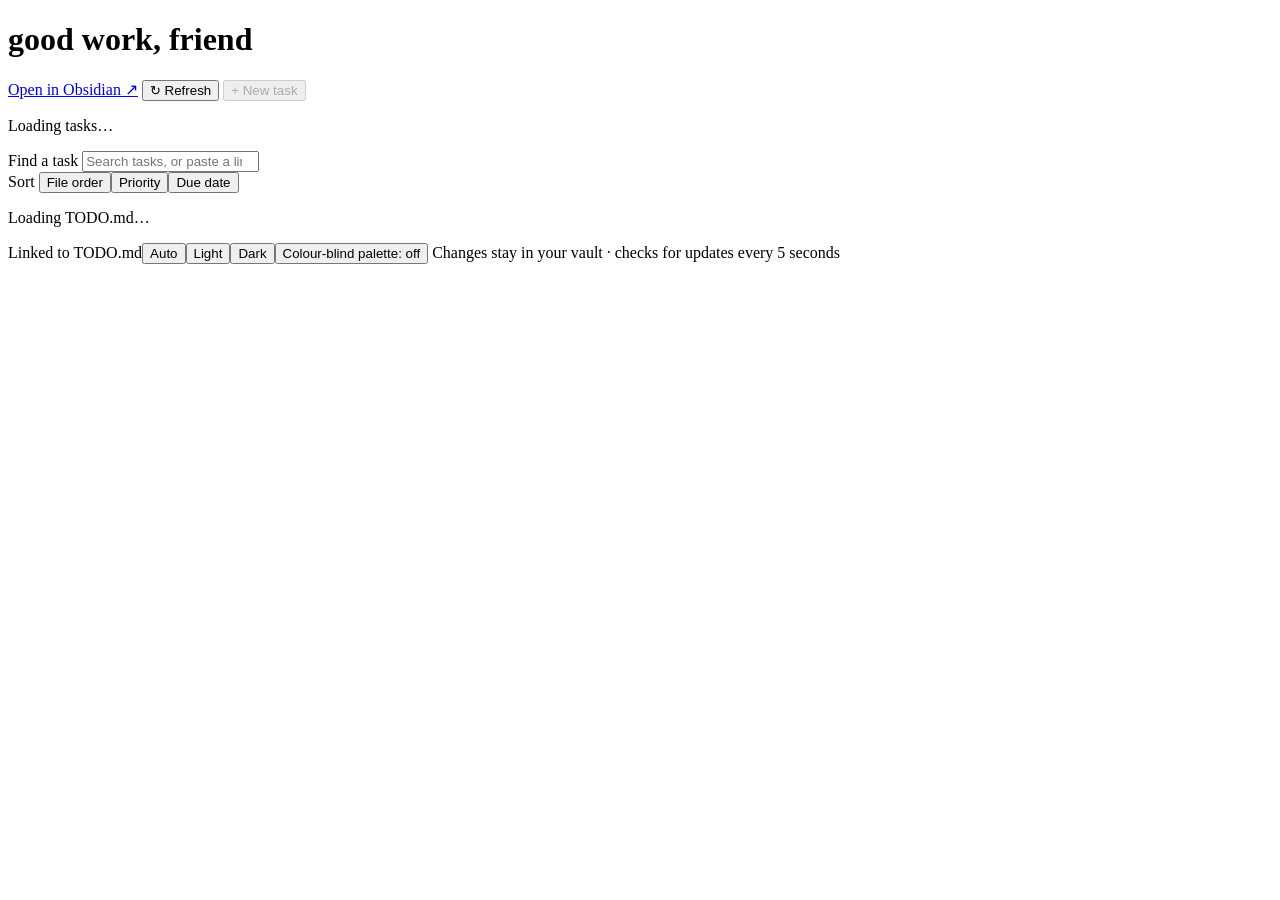
==== task-board/web/index.html @ 5950b22a "Split the page into modules, add a favicon, fix the narrow-screen layout The 819-line app.js is now " ====
<!doctype html>
<html lang="en">
<head>
  <meta charset="utf-8">
  <meta name="viewport" content="width=device-width, initial-scale=1">
  <title>Good work, friend · Task board</title>
  <link rel="icon" href="/favicon.svg" type="image/svg+xml">
  <link rel="icon" href="/favicon.png" type="image/png" sizes="64x64">
  <link rel="stylesheet" href="/style.css">
  <script src="/theme.js"></script>
  <script src="/app.js" type="module"></script>
</head>
<body>
  <header>
    <div class="top">
      <h1>good work, friend</h1>
      <div class="actions">
        <a id="open-note" class="button" href="#">Open in Obsidian ↗</a>
        <button id="refresh" type="button">↻ Refresh</button>
        <button id="new-task" type="button" disabled>+ New task</button>
      </div>
    </div>
    <p class="sub" id="total">Loading tasks…</p>
  </header>
  <main>
    <div class="search-bar">
      <label for="task-search" class="sr-only">Find a task</label>
      <input id="task-search" type="search" placeholder="Search tasks, or paste a link…" autocomplete="off" aria-controls="board intake">
      <button id="search-clear" type="button" hidden>Clear</button>
      <span id="search-count" role="status" aria-live="polite"></span>
      <div class="sort" role="group" aria-label="Sort cards">
        <span class="sort-label">Sort</span>
        <button type="button" data-sort="file" aria-pressed="true">File order</button><button type="button" data-sort="priority" aria-pressed="false">Priority</button><button type="button" data-sort="due" aria-pressed="false">Due date</button>
      </div>
    </div>
    <p id="search-empty" hidden>No tasks match. Try another word.</p>
    <p id="message" role="status" aria-live="polite">Loading TODO.md…</p>
    <div id="intake" aria-label="Task intake"></div>
    <div id="board" aria-label="Task board"></div>
    <div id="rejected" aria-label="Rejected tasks"></div>
  </main>
  <footer><span><span class="status-dot"></span> Linked to TODO.md</span><span><span class="seg theme" role="group" aria-label="Colour theme"><button type="button" data-theme-choice="auto" aria-pressed="true">Auto</button><button type="button" data-theme-choice="light" aria-pressed="false">Light</button><button type="button" data-theme-choice="dark" aria-pressed="false">Dark</button></span><button id="palette" type="button" aria-pressed="false">Colour-blind palette: off</button> Changes stay in your vault · checks for updates every 5 seconds</span></footer>
  <dialog id="task-dialog" aria-labelledby="task-heading">
    <form id="task-form">
      <h2 id="task-heading">New task</h2>
      <p id="task-help" class="note-help">New tasks land in Inbox. Move them when you're ready.</p>
      <label for="new-task-title">Task title</label>
      <input id="new-task-title" type="text" maxlength="2000" required autocomplete="off" placeholder="Send the Q4 report to Sam">
      <div class="task-extras">
        <div class="date-field">
          <label for="new-task-due">Due date <span class="optional">(optional)</span></label>
          <input id="new-task-due" type="text" inputmode="numeric" maxlength="10" autocomplete="off" placeholder="Click to pick, or type YYYY-MM-DD" aria-haspopup="dialog" aria-controls="calendar" aria-expanded="false">
        </div>
        <div id="calendar" class="calendar" role="group" aria-label="Pick a due date" hidden></div>
        <div>
          <span id="priority-label" class="field-label">Priority</span>
          <div id="new-task-priority" class="seg" role="group" aria-labelledby="priority-label">
            <button type="button" data-value="" aria-pressed="true">None</button><button type="button" data-value="high" aria-pressed="false">▲ High</button><button type="button" data-value="medium" aria-pressed="false">◆ Med</button><button type="button" data-value="low" aria-pressed="false">▼ Low</button>
          </div>
        </div>
      </div>
      <p id="task-status" role="status" aria-live="polite"></p>
      <div class="note-buttons"><button id="task-delete" type="button" hidden>Delete task</button><button id="task-cancel" type="button">Cancel</button><button id="task-create" type="submit">Create task</button></div>
    </form>
  </dialog>
  <dialog id="note-dialog" aria-labelledby="note-heading">
    <form id="note-form">
      <h2 id="note-heading">Task notes</h2>
      <p id="note-task"></p>
      <p class="note-help">Notes go to today's daily note, linked to this task.</p>
      <div class="notes-heading"><h3>Saved notes</h3><button id="notes-refresh" type="button">↻ Refresh notes</button></div>
      <div id="notes-list" aria-live="polite"></div>
      <label for="note-text">Note</label>
      <textarea id="note-text" rows="3" maxlength="8000" required placeholder="What changed? What do you want to keep?"></textarea>
      <p id="note-status" role="status" aria-live="polite"></p>
      <div class="note-buttons"><button id="note-cancel" type="button">Close</button><button id="note-save" type="submit">Save to daily note</button></div>
    </form>
  </dialog>
</body>
</html>
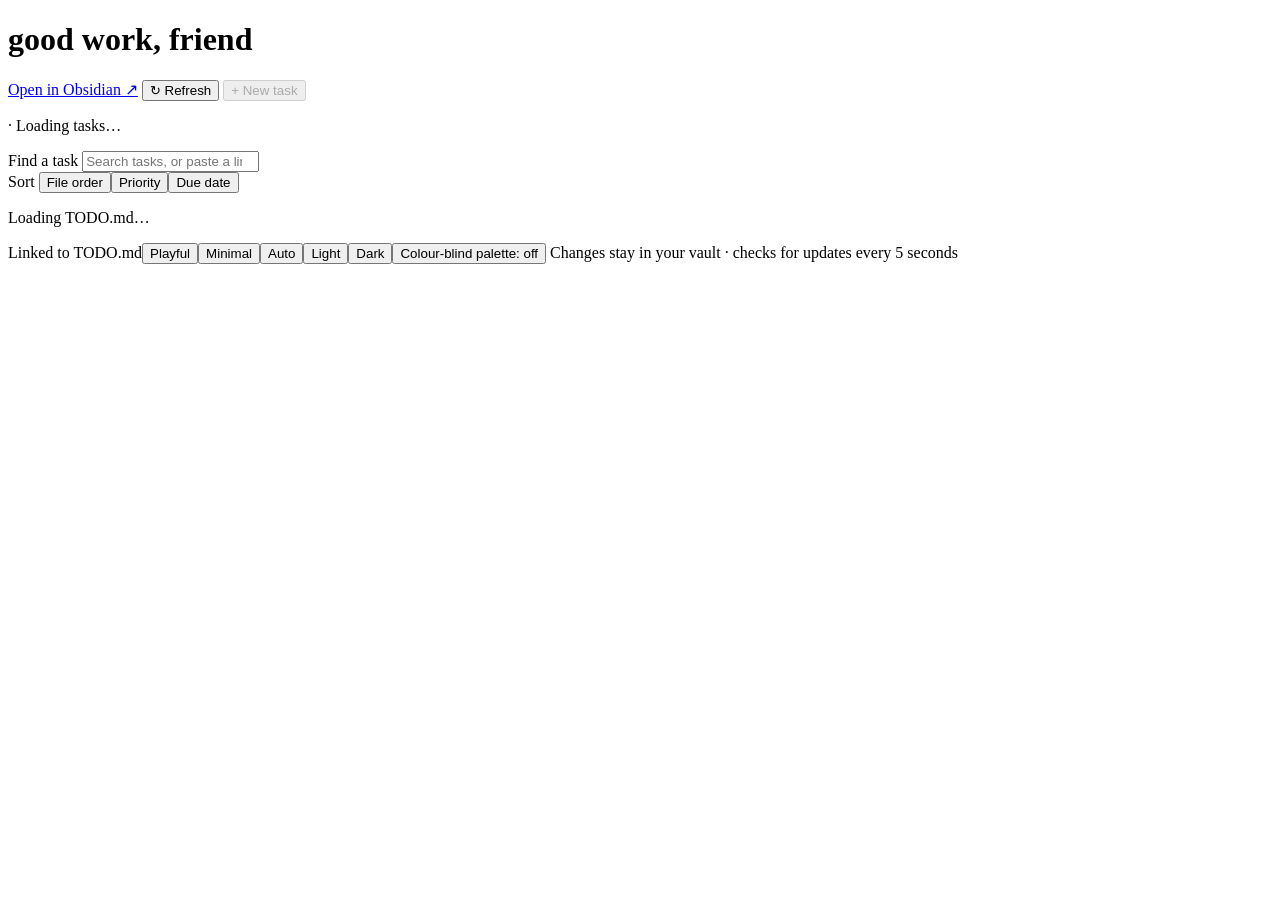
==== commit b1497756: "Add Playful and Minimal styles, a clock, and a time-of-day greeting Playful (the default) greets by " ====
--- a/task-board/web/index.html
+++ b/task-board/web/index.html
@@ -13,14 +13,14 @@
 <body>
   <header>
     <div class="top">
-      <h1>good work, friend</h1>
+      <h1 id="title">good work, friend</h1>
       <div class="actions">
         <a id="open-note" class="button" href="#">Open in Obsidian ↗</a>
         <button id="refresh" type="button">↻ Refresh</button>
         <button id="new-task" type="button" disabled>+ New task</button>
       </div>
     </div>
-    <p class="sub" id="total">Loading tasks…</p>
+    <p class="sub"><time id="clock" class="clock"></time><span class="sep"> · </span><span id="total">Loading tasks…</span></p>
   </header>
   <main>
     <div class="search-bar">
@@ -39,7 +39,7 @@
     <div id="board" aria-label="Task board"></div>
     <div id="rejected" aria-label="Rejected tasks"></div>
   </main>
-  <footer><span><span class="status-dot"></span> Linked to TODO.md</span><span><span class="seg theme" role="group" aria-label="Colour theme"><button type="button" data-theme-choice="auto" aria-pressed="true">Auto</button><button type="button" data-theme-choice="light" aria-pressed="false">Light</button><button type="button" data-theme-choice="dark" aria-pressed="false">Dark</button></span><button id="palette" type="button" aria-pressed="false">Colour-blind palette: off</button> Changes stay in your vault · checks for updates every 5 seconds</span></footer>
+  <footer><span><span class="status-dot"></span> Linked to TODO.md</span><span><span class="seg theme" role="group" aria-label="Style"><button type="button" data-style-choice="playful" aria-pressed="true">Playful</button><button type="button" data-style-choice="minimal" aria-pressed="false">Minimal</button></span><span class="seg theme" role="group" aria-label="Colour theme"><button type="button" data-theme-choice="auto" aria-pressed="true">Auto</button><button type="button" data-theme-choice="light" aria-pressed="false">Light</button><button type="button" data-theme-choice="dark" aria-pressed="false">Dark</button></span><button id="palette" type="button" aria-pressed="false">Colour-blind palette: off</button> Changes stay in your vault · checks for updates every 5 seconds</span></footer>
   <dialog id="task-dialog" aria-labelledby="task-heading">
     <form id="task-form">
       <h2 id="task-heading">New task</h2>
